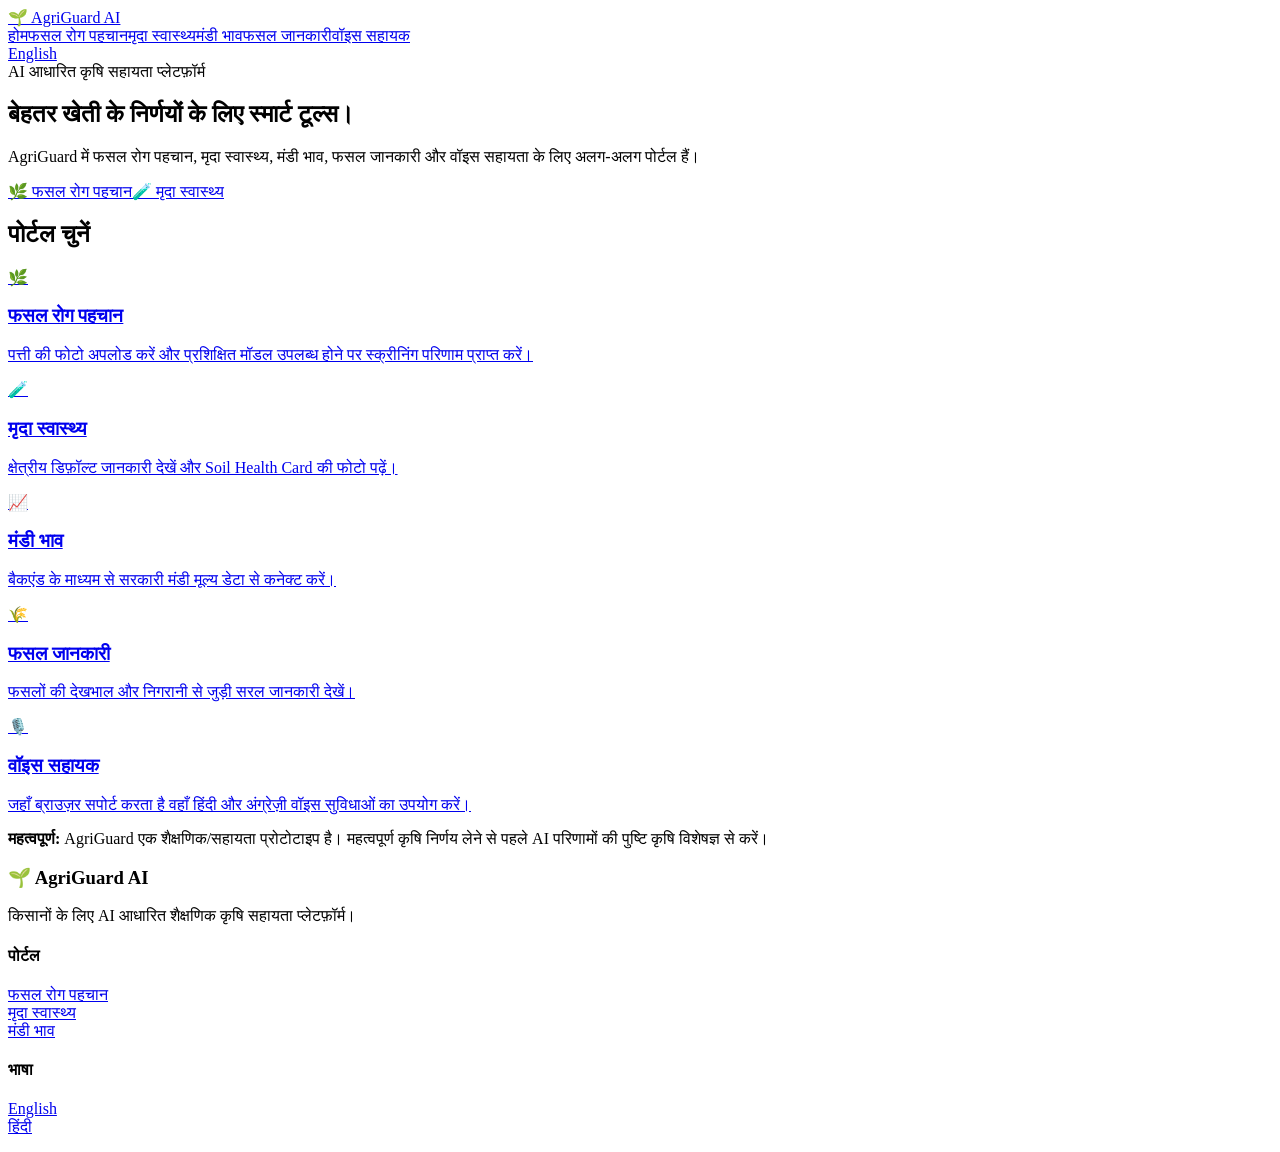
==== index.html @ cde40345 "Add files via upload" ====
<!doctype html><html lang="hi"><head><meta charset="utf-8"><meta name="viewport" content="width=device-width,initial-scale=1"><title>AgriGuard AI</title><link rel="stylesheet" href="../css/style.css"></head><body><header><div class="container nav"><a class="brand" href="index.html">🌱 AgriGuard AI</a><nav><a class="active" href="index.html">होम</a><a class="" href="disease.html">फसल रोग पहचान</a><a class="" href="soil.html">मृदा स्वास्थ्य</a><a class="" href="market.html">मंडी भाव</a><a class="" href="crops.html">फसल जानकारी</a><a class="" href="voice.html">वॉइस सहायक</a></nav><a class="lang" href="../index.html">English</a></div></header><main><section class="hero"><div class="container"><span class="badge">AI आधारित कृषि सहायता प्लेटफ़ॉर्म</span><h1>बेहतर खेती के निर्णयों के लिए स्मार्ट टूल्स।</h1><p>AgriGuard में फसल रोग पहचान, मृदा स्वास्थ्य, मंडी भाव, फसल जानकारी और वॉइस सहायता के लिए अलग-अलग पोर्टल हैं।</p><div class="buttons"><a class="btn" href="disease.html">🌿 फसल रोग पहचान</a><a class="btn secondary" href="soil.html">🧪 मृदा स्वास्थ्य</a></div></div></section><section><div class="container"><h2>पोर्टल चुनें</h2><div class="grid">
<a class="card" href="disease.html"><div class="icon">🌿</div><h3>फसल रोग पहचान</h3><p>पत्ती की फोटो अपलोड करें और प्रशिक्षित मॉडल उपलब्ध होने पर स्क्रीनिंग परिणाम प्राप्त करें।</p></a>
<a class="card" href="soil.html"><div class="icon">🧪</div><h3>मृदा स्वास्थ्य</h3><p>क्षेत्रीय डिफ़ॉल्ट जानकारी देखें और Soil Health Card की फोटो पढ़ें।</p></a>
<a class="card" href="market.html"><div class="icon">📈</div><h3>मंडी भाव</h3><p>बैकएंड के माध्यम से सरकारी मंडी मूल्य डेटा से कनेक्ट करें।</p></a>
<a class="card" href="crops.html"><div class="icon">🌾</div><h3>फसल जानकारी</h3><p>फसलों की देखभाल और निगरानी से जुड़ी सरल जानकारी देखें।</p></a>
<a class="card" href="voice.html"><div class="icon">🎙️</div><h3>वॉइस सहायक</h3><p>जहाँ ब्राउज़र सपोर्ट करता है वहाँ हिंदी और अंग्रेज़ी वॉइस सुविधाओं का उपयोग करें।</p></a>
</div></div></section><section><div class="container"><div class="notice"><strong>महत्वपूर्ण:</strong> AgriGuard एक शैक्षणिक/सहायता प्रोटोटाइप है। महत्वपूर्ण कृषि निर्णय लेने से पहले AI परिणामों की पुष्टि कृषि विशेषज्ञ से करें।</div></div></section></main><footer><div class="container footergrid"><div><h3>🌱 AgriGuard AI</h3><p>किसानों के लिए AI आधारित शैक्षणिक कृषि सहायता प्लेटफ़ॉर्म।</p></div><div><h4>पोर्टल</h4><p><a href="disease.html">फसल रोग पहचान</a><br><a href="soil.html">मृदा स्वास्थ्य</a><br><a href="market.html">मंडी भाव</a></p></div><div><h4>भाषा</h4><p><a href="../index.html">English</a><br><a href="index.html">हिंदी</a></p></div></div></footer><script src="../js/app.js"></script></body></html>
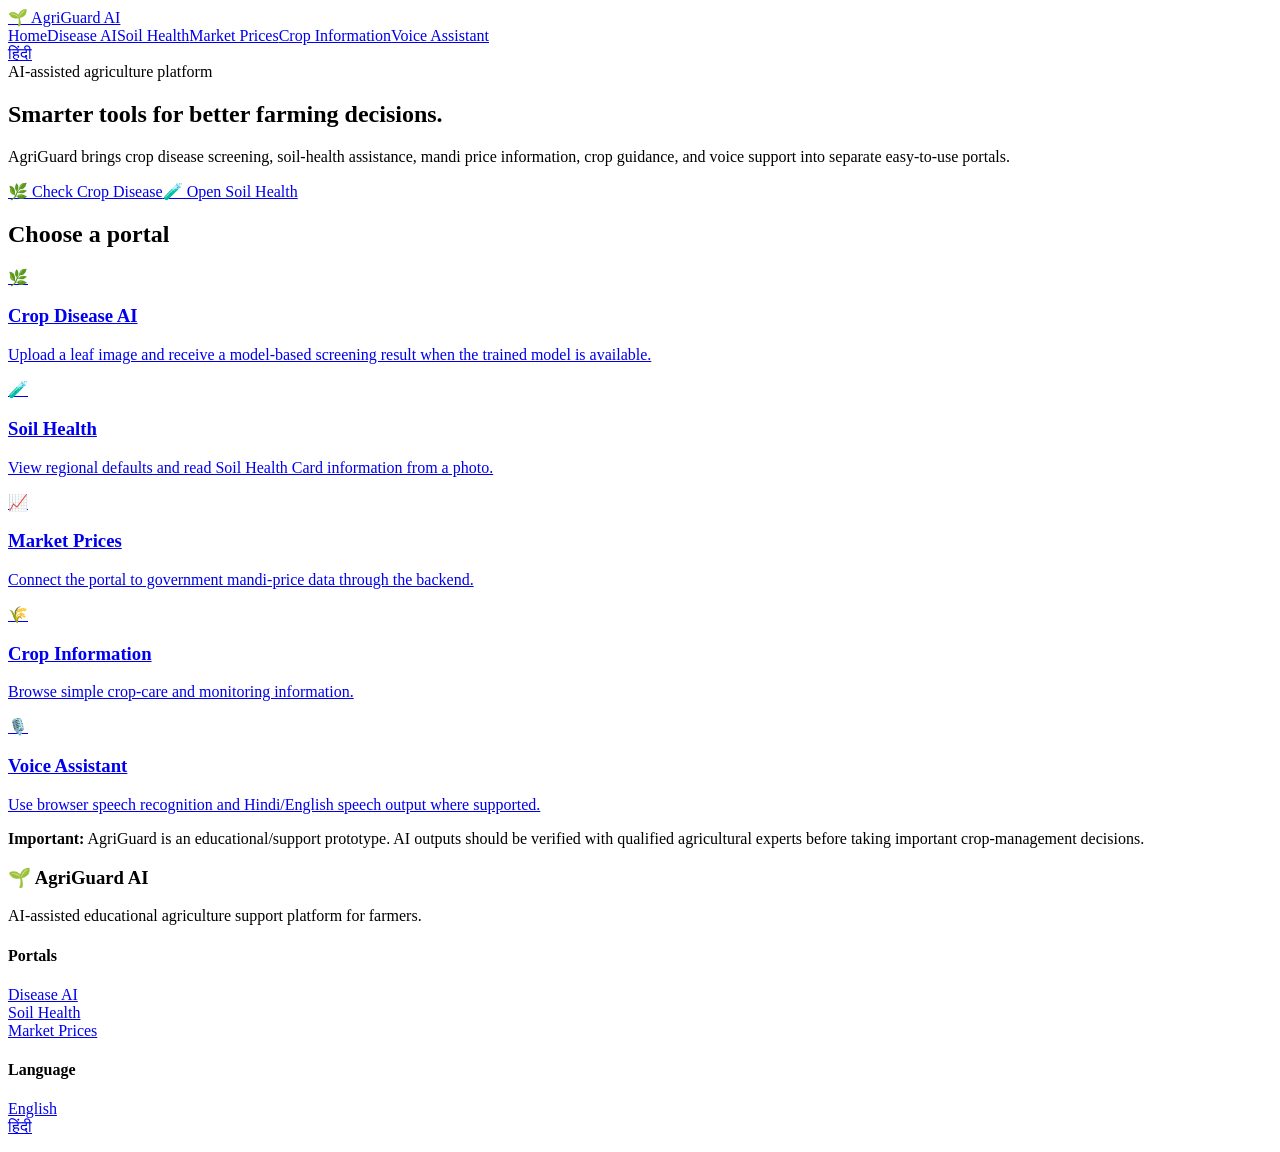
==== commit 023d51b5: "Add files via upload" ====
--- a/index.html
+++ b/index.html
@@ -1,7 +1,7 @@
-<!doctype html><html lang="hi"><head><meta charset="utf-8"><meta name="viewport" content="width=device-width,initial-scale=1"><title>AgriGuard AI</title><link rel="stylesheet" href="../css/style.css"></head><body><header><div class="container nav"><a class="brand" href="index.html">🌱 AgriGuard AI</a><nav><a class="active" href="index.html">होम</a><a class="" href="disease.html">फसल रोग पहचान</a><a class="" href="soil.html">मृदा स्वास्थ्य</a><a class="" href="market.html">मंडी भाव</a><a class="" href="crops.html">फसल जानकारी</a><a class="" href="voice.html">वॉइस सहायक</a></nav><a class="lang" href="../index.html">English</a></div></header><main><section class="hero"><div class="container"><span class="badge">AI आधारित कृषि सहायता प्लेटफ़ॉर्म</span><h1>बेहतर खेती के निर्णयों के लिए स्मार्ट टूल्स।</h1><p>AgriGuard में फसल रोग पहचान, मृदा स्वास्थ्य, मंडी भाव, फसल जानकारी और वॉइस सहायता के लिए अलग-अलग पोर्टल हैं।</p><div class="buttons"><a class="btn" href="disease.html">🌿 फसल रोग पहचान</a><a class="btn secondary" href="soil.html">🧪 मृदा स्वास्थ्य</a></div></div></section><section><div class="container"><h2>पोर्टल चुनें</h2><div class="grid">
-<a class="card" href="disease.html"><div class="icon">🌿</div><h3>फसल रोग पहचान</h3><p>पत्ती की फोटो अपलोड करें और प्रशिक्षित मॉडल उपलब्ध होने पर स्क्रीनिंग परिणाम प्राप्त करें।</p></a>
-<a class="card" href="soil.html"><div class="icon">🧪</div><h3>मृदा स्वास्थ्य</h3><p>क्षेत्रीय डिफ़ॉल्ट जानकारी देखें और Soil Health Card की फोटो पढ़ें।</p></a>
-<a class="card" href="market.html"><div class="icon">📈</div><h3>मंडी भाव</h3><p>बैकएंड के माध्यम से सरकारी मंडी मूल्य डेटा से कनेक्ट करें।</p></a>
-<a class="card" href="crops.html"><div class="icon">🌾</div><h3>फसल जानकारी</h3><p>फसलों की देखभाल और निगरानी से जुड़ी सरल जानकारी देखें।</p></a>
-<a class="card" href="voice.html"><div class="icon">🎙️</div><h3>वॉइस सहायक</h3><p>जहाँ ब्राउज़र सपोर्ट करता है वहाँ हिंदी और अंग्रेज़ी वॉइस सुविधाओं का उपयोग करें।</p></a>
-</div></div></section><section><div class="container"><div class="notice"><strong>महत्वपूर्ण:</strong> AgriGuard एक शैक्षणिक/सहायता प्रोटोटाइप है। महत्वपूर्ण कृषि निर्णय लेने से पहले AI परिणामों की पुष्टि कृषि विशेषज्ञ से करें।</div></div></section></main><footer><div class="container footergrid"><div><h3>🌱 AgriGuard AI</h3><p>किसानों के लिए AI आधारित शैक्षणिक कृषि सहायता प्लेटफ़ॉर्म।</p></div><div><h4>पोर्टल</h4><p><a href="disease.html">फसल रोग पहचान</a><br><a href="soil.html">मृदा स्वास्थ्य</a><br><a href="market.html">मंडी भाव</a></p></div><div><h4>भाषा</h4><p><a href="../index.html">English</a><br><a href="index.html">हिंदी</a></p></div></div></footer><script src="../js/app.js"></script></body></html>+<!doctype html><html lang="en"><head><meta charset="utf-8"><meta name="viewport" content="width=device-width,initial-scale=1"><title>AgriGuard AI</title><link rel="stylesheet" href="css/style.css"></head><body><header><div class="container nav"><a class="brand" href="index.html">🌱 AgriGuard AI</a><nav><a class="active" href="index.html">Home</a><a class="" href="disease.html">Disease AI</a><a class="" href="soil.html">Soil Health</a><a class="" href="market.html">Market Prices</a><a class="" href="crops.html">Crop Information</a><a class="" href="voice.html">Voice Assistant</a></nav><a class="lang" href="hi/index.html">हिंदी</a></div></header><main><section class="hero"><div class="container"><span class="badge">AI-assisted agriculture platform</span><h1>Smarter tools for better farming decisions.</h1><p>AgriGuard brings crop disease screening, soil-health assistance, mandi price information, crop guidance, and voice support into separate easy-to-use portals.</p><div class="buttons"><a class="btn" href="disease.html">🌿 Check Crop Disease</a><a class="btn secondary" href="soil.html">🧪 Open Soil Health</a></div></div></section><section><div class="container"><h2>Choose a portal</h2><div class="grid">
+<a class="card" href="disease.html"><div class="icon">🌿</div><h3>Crop Disease AI</h3><p>Upload a leaf image and receive a model-based screening result when the trained model is available.</p></a>
+<a class="card" href="soil.html"><div class="icon">🧪</div><h3>Soil Health</h3><p>View regional defaults and read Soil Health Card information from a photo.</p></a>
+<a class="card" href="market.html"><div class="icon">📈</div><h3>Market Prices</h3><p>Connect the portal to government mandi-price data through the backend.</p></a>
+<a class="card" href="crops.html"><div class="icon">🌾</div><h3>Crop Information</h3><p>Browse simple crop-care and monitoring information.</p></a>
+<a class="card" href="voice.html"><div class="icon">🎙️</div><h3>Voice Assistant</h3><p>Use browser speech recognition and Hindi/English speech output where supported.</p></a>
+</div></div></section><section><div class="container"><div class="notice"><strong>Important:</strong> AgriGuard is an educational/support prototype. AI outputs should be verified with qualified agricultural experts before taking important crop-management decisions.</div></div></section></main><footer><div class="container footergrid"><div><h3>🌱 AgriGuard AI</h3><p>AI-assisted educational agriculture support platform for farmers.</p></div><div><h4>Portals</h4><p><a href="disease.html">Disease AI</a><br><a href="soil.html">Soil Health</a><br><a href="market.html">Market Prices</a></p></div><div><h4>Language</h4><p><a href="index.html">English</a><br><a href="hi/index.html">हिंदी</a></p></div></div></footer><script src="js/app.js"></script></body></html>
